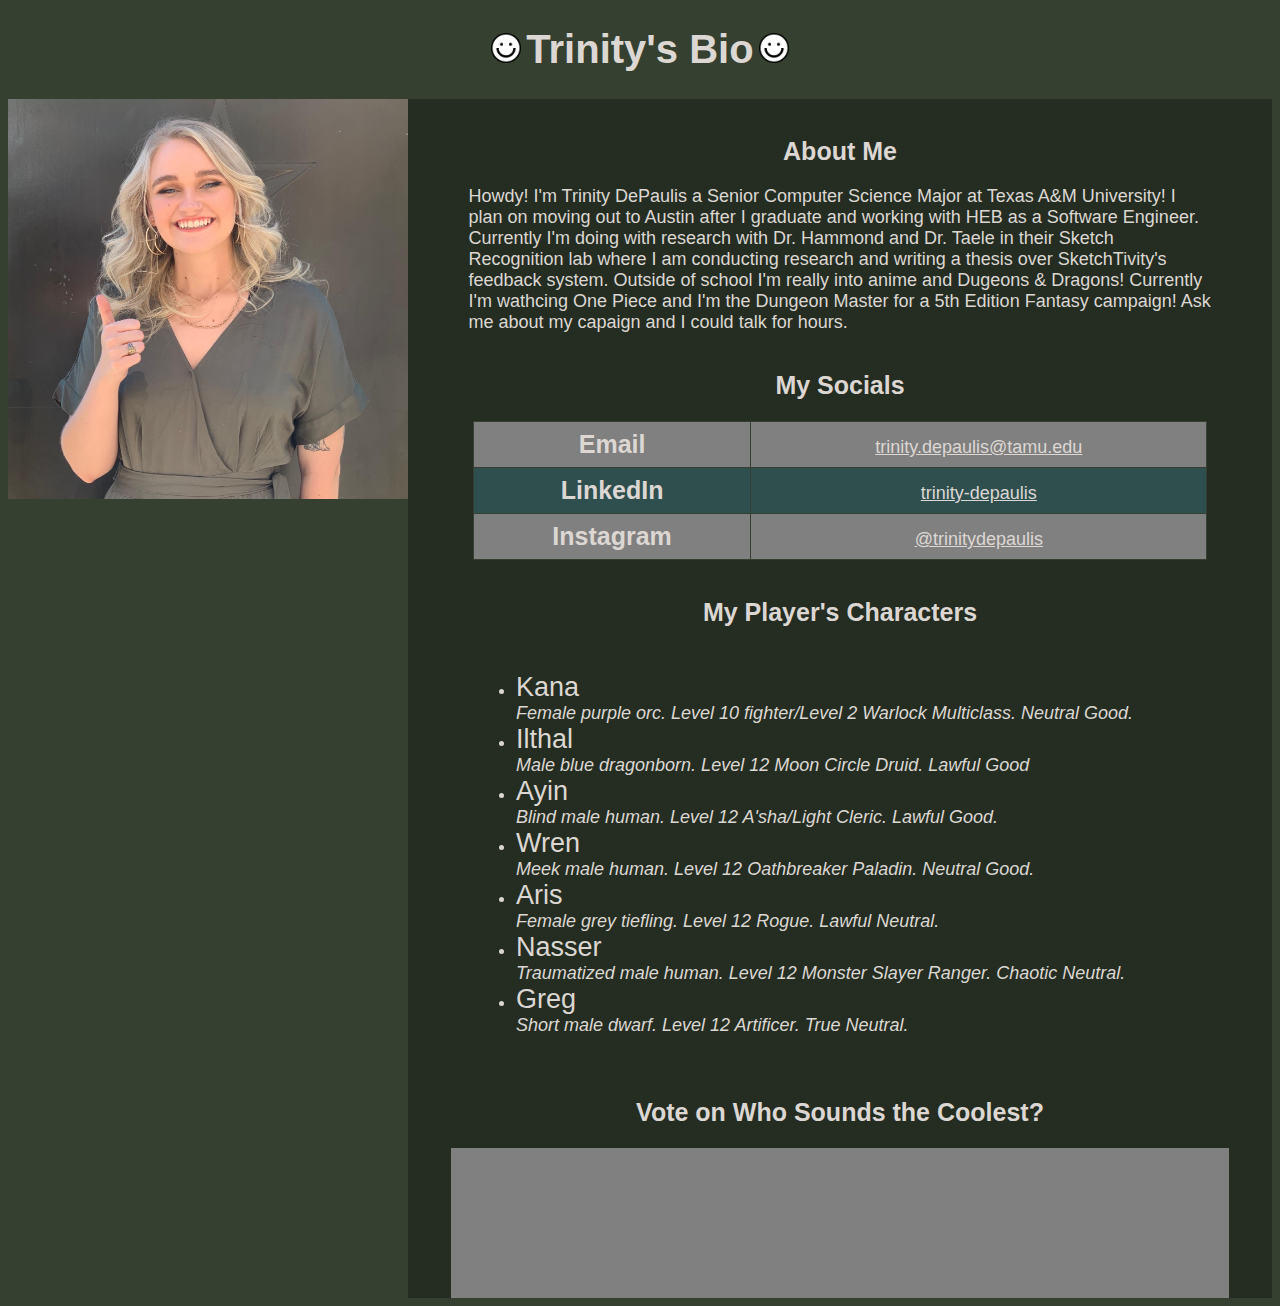
==== bio.html @ ac8009f4 "all changes made for grade." ====
<!DOCTYPE html>
<html>
<!--
    Things to Include:
    - Sections with headings
    - Hyperlinks
    - Images - One non-decorative and decorative
    - Form to collect information
        - EX: Form to send an email.
    - Lists
    - Semanitic text emphasis (e.g. Strong or emphasis)

    Things to avoid:
    - An internal or inline CSS
    - Any older formatting html that should be done with CSS (e.g. Color)
    - Any non-semantic text markup/emphasis (e.g. Bold italics)
-->

<head>
    <meta charset="UTF-8">
    <meta name="viewport" content="width=device-width, initial-scale=1.0">
    <title>Trinity's Bio</title>
    <link rel="stylesheet" href="css/bio.css" type="text/css">
</head>

<body>
    <h1><img class="decor" src="img/smile.jpg" alt="">Trinity's Bio<img class="decor" src="img/smile.jpg" alt=""></h1>
    <div class="flex-container">
        <div class="flex-child-tight">
            <img src="img/headshot.jpg" alt="A picture of Trinity DePaulis on Ring Day with them doing a thumbs up to show off the Aggie Ring.">
        </div>
        <div class="flex-child">
            <h2>About Me</h2>
            <p>
                Howdy! I'm Trinity DePaulis a Senior Computer Science Major at Texas A&M University!
                I plan on moving out to Austin after I graduate and working with HEB as a Software Engineer.
                Currently I'm doing with research with Dr. Hammond and Dr. Taele in their Sketch Recognition lab
                where I am conducting research and writing a thesis over SketchTivity's feedback system. 
                Outside of school I'm really into anime and Dugeons & Dragons! Currently I'm wathcing One Piece and I'm 
                the Dungeon Master for a 5th Edition Fantasy campaign! Ask me about my capaign and I could talk for hours.
            </p>
            <h2>My Socials</h2>
            <table class="center">
                <tr> 
                    <td><strong>Email</strong></td>
                    <td><a href="mailto:trinitydepaulis@tamu.edu">trinity.depaulis@tamu.edu</a></td>
                </tr>
                <tr> 
                    <td><strong>LinkedIn</strong></td>
                    <td><a href="https://www.linkedin.com/in/trinity-depaulis/">trinity-depaulis</a></td>
                </tr>
                <tr>
                    <td><strong>Instagram</strong></td>
                    <td><a href="https://www.instagram.com/trinitydepaulis/?next=%2F">@trinitydepaulis</a></td>
                </tr>
            </table>
            <h2>My Player's Characters</h2>
            <ul>
                <li>
                    <span>Kana</span>
                    <span>Female purple orc. Level 10 fighter/Level 2 Warlock Multiclass. Neutral Good.</span>
                </li>
                <li>
                    <span>Ilthal</span>
                    <span>Male blue dragonborn. Level 12 Moon Circle Druid. Lawful Good</span>
                </li>
                <li>
                    <span>Ayin</span>
                    <span>Blind male human. Level 12 A'sha/Light Cleric. Lawful Good.</span>
                </li>
                <li>
                    <span>Wren</span>
                    <span>Meek male human. Level 12 Oathbreaker Paladin. Neutral Good.</span>
                </li>
                <li>
                    <span>Aris</span>
                    <span>Female grey tiefling. Level 12 Rogue. Lawful Neutral.</span>
                </li>
                <li>
                    <span>Nasser</span>
                    <span>Traumatized male human. Level 12 Monster Slayer Ranger. Chaotic Neutral.</span>
                </li>
                <li>
                    <span>Greg</span>
                    <span>Short male dwarf. Level 12 Artificer. True Neutral.</span>
                </li>
            </ul>
            <h2>Vote on Who Sounds the Coolest?</h2>
            <!-- <form id="myForm" >
                <input type="radio" id="kana" name="fav_dnd" value="html">
                <label for="kana">Kana</label><br>
                <input type="radio" id="ilthal" name="fav_dnd" value="html">
                <label for="ilthal">Ilthal</label><br>
                <input type="radio" id="ayin" name="fav_dnd" value="html">
                <label for="ayin">Ayin</label><br>
                <input type="radio" id="wren" name="fav_dnd" value="html">
                <label for="wren">Wren</label><br>
                <input type="radio" id="aris" name="fav_dnd" value="html">
                <label for="aris">Aris</label><br>
                <input type="radio" id="nasser" name="fav_dnd" value="html">
                <label for="nasser">Nasser</label><br>
                <input type="radio" id="greg" name="fav_dnd" value="html">
                <label for="greg">Greg</label><br>
                <input type="button" value="Submit" onclick="myFunction(myform)">
            </form> -->
            <iframe src="https://docs.google.com/forms/d/e/1FAIpQLSdfqUanpdX_KZvtLfZcANHnqj0Z9GKJCfFBe-J6SZNA9QFMEA/viewform?embedded=true" width="640" height="686" frameborder="0" marginheight="0" marginwidth="0">Loading…</iframe>
    </div>
</body>

<script>
    function myFunction (form) {
    var inputVal = form.fav_dnd.name;
    alert("You chose" + inputVal );
}
</script>


</html>
---- css/bio.css ----
/* 
    Css Doc Needs
    - Table Formatting
    - Heading formatting
        -set font-size
*/
body {
    background-color: rgb(53, 64, 49);
}

img {
    height: 400px; 
    width: auto;
}

.decor {
    height: 30px;
    border: none;
    padding-left: 5px;
    padding-right: 5px;
}

form, input, label {
    font-family: arial, sans-serif;
    color: rgb(220, 215, 211);
    text-align: left;
    font-size: 25px;
}

table {
    font-family: arial, sans-serif;
    border-collapse: collapse;
    width: 85%;
    color: rgb(220, 215, 211);
    /* text-align: left; */
    font-family: verdana;
    font-size: 25px;
}

iframe {
    width: 90%;
    height: auto;
    margin: 0 auto;
    background-color: grey;
    display: block;
    border-style:none;
}

.center {
    margin-left: auto;
    margin-right: auto;
}

td, th {
    border: 1px solid  rgb(53, 64, 49);
    text-align: left;
    padding: 8px;
    color: rgb(220, 215, 211);
    text-align: center;
    font-family: arial, sans-serif;
    font-size: 25px;
}

tr:nth-child(even) {
    background-color: darkslategrey;
}

tr:nth-child(odd) {
    background-color: gray;
}

h1 {
    color: rgb(220, 215, 211);
    text-align: center;
    font-family: arial, sans-serif;
    font-size: 40px;
}

h2, h3 {
    color: rgb(220, 215, 211);
    text-align: center;
    font-family: arial, sans-serif;
    font-size: 25px;
    padding-top: 2%;
}

a:link, a:visited, a:active {
    color: rgb(220, 215, 211);
    text-align: left;
    font-family: arial, sans-serif;
    font-size: 18px;
}

a:hover {
    color: purple;
    text-decoration: underline;
    text-align: left;
    font-family: arial, sans-serif;
    font-size: 18px;
}

p {
    color: rgb(220, 215, 211);
    text-align: left;
    font-family: arial, sans-serif;
    font-size: 18px;
    padding-left: 7%;
    padding-right: 7%;

}

ul {
    padding: 1.5rem 1.5rem 1.5rem 6em;
    color: rgb(220, 215, 211);
    font-family: arial, sans-serif;
    font-size: 18px;
    list-style-image: url('img/sword.png');
}

iframe {
    display: center;
}

li span {
	display: block;
}

li span:first-child {
	font-size: 1.5em;
}

li span:last-child {
	font-style: italic;
}

.flex-container {
    display: flex;
    
}

.flex-child {
    flex: 1;
    background-color: rgb(37, 45, 34)
}
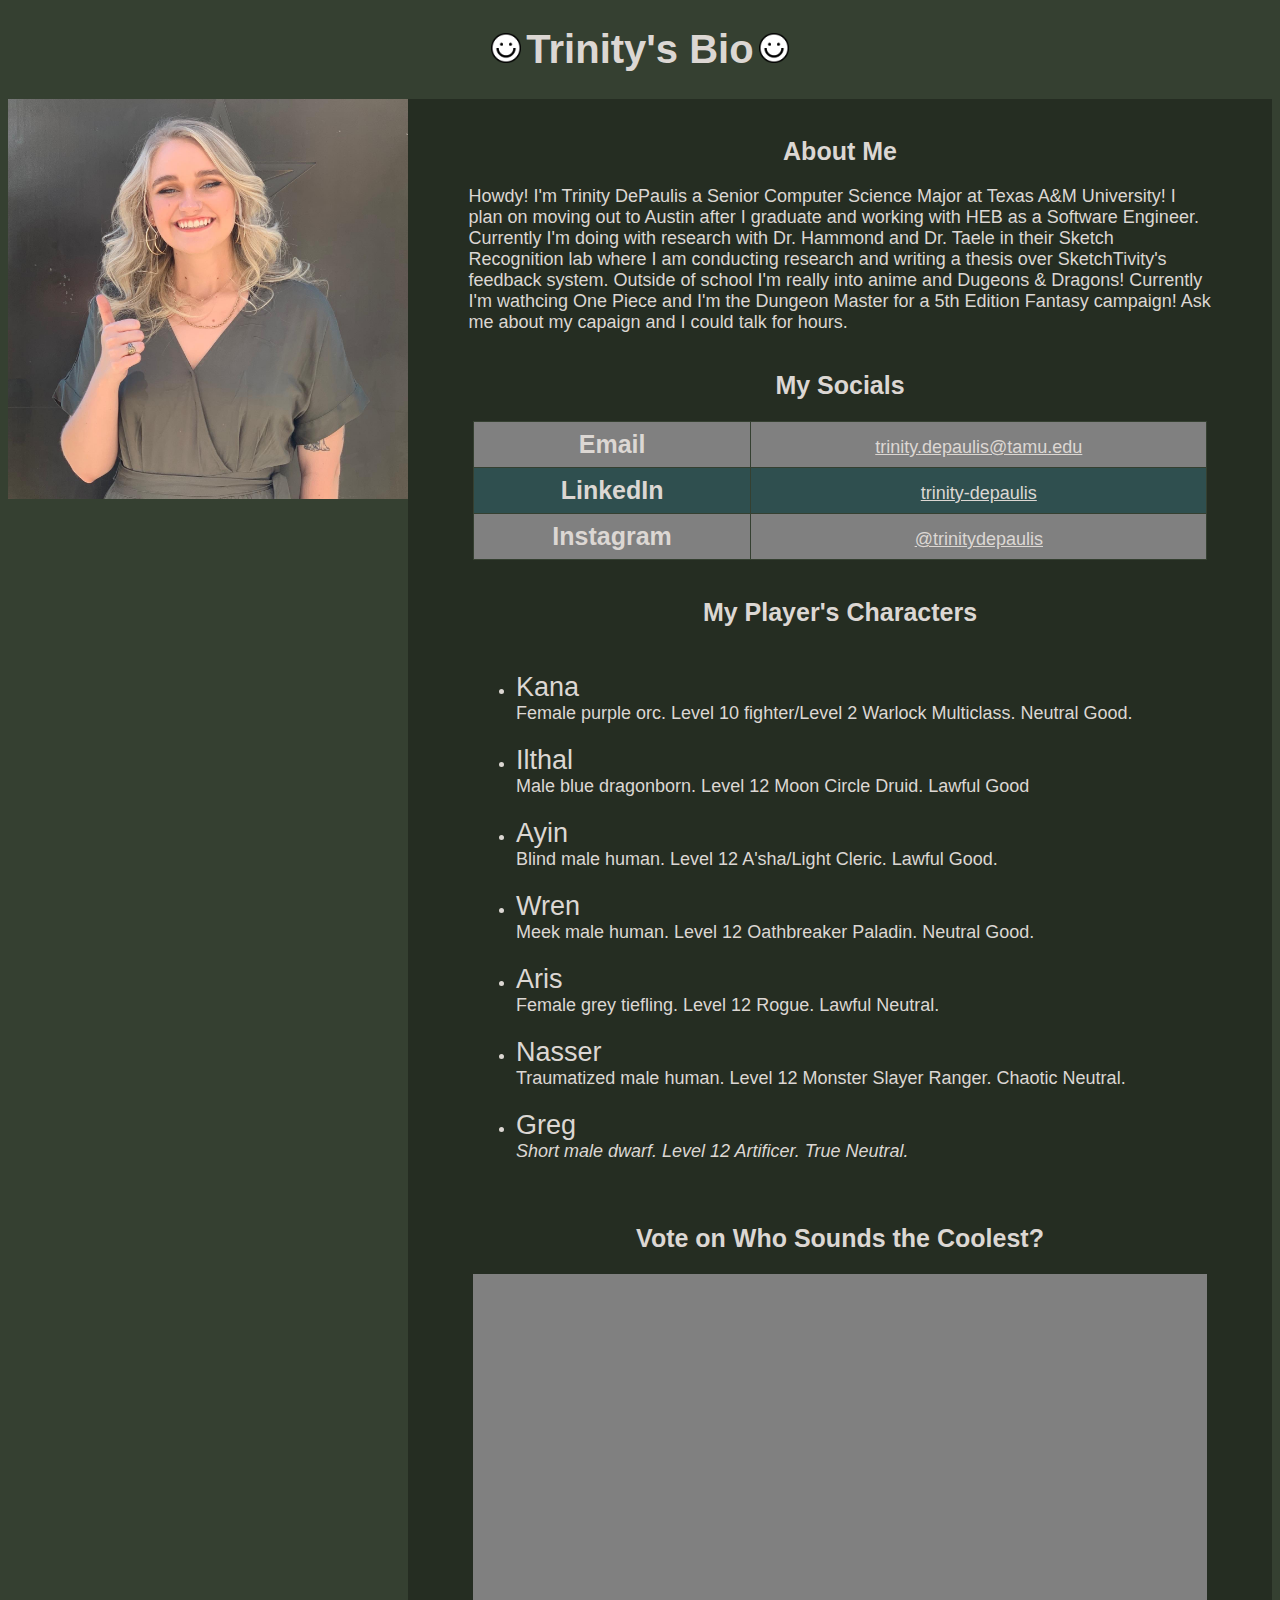
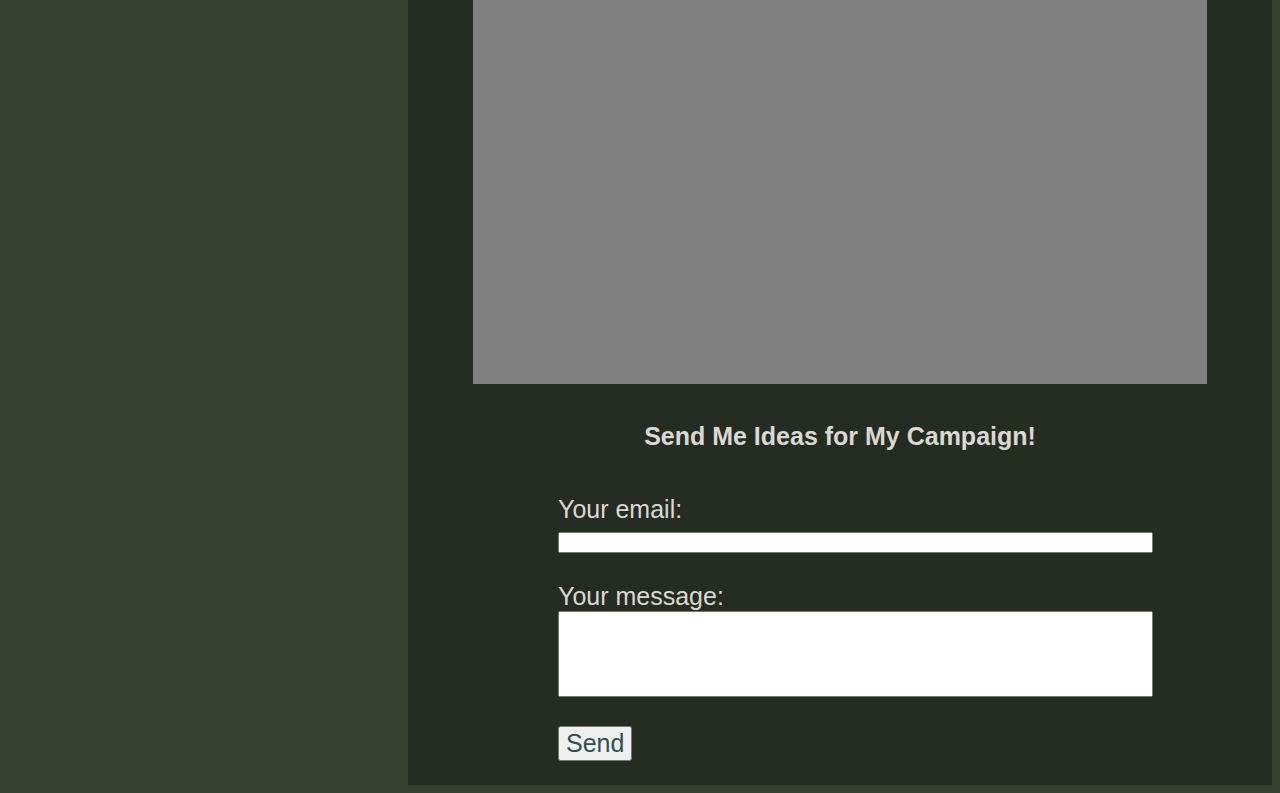
==== commit 78c380fa: "added a form anyways" ====
--- a/bio.html
+++ b/bio.html
@@ -58,27 +58,27 @@
             <ul>
                 <li>
                     <span>Kana</span>
-                    <span>Female purple orc. Level 10 fighter/Level 2 Warlock Multiclass. Neutral Good.</span>
+                    <span>Female purple orc. Level 10 fighter/Level 2 Warlock Multiclass. Neutral Good.</span><br>
                 </li>
                 <li>
                     <span>Ilthal</span>
-                    <span>Male blue dragonborn. Level 12 Moon Circle Druid. Lawful Good</span>
+                    <span>Male blue dragonborn. Level 12 Moon Circle Druid. Lawful Good</span><br>
                 </li>
                 <li>
                     <span>Ayin</span>
-                    <span>Blind male human. Level 12 A'sha/Light Cleric. Lawful Good.</span>
+                    <span>Blind male human. Level 12 A'sha/Light Cleric. Lawful Good.</span><br>
                 </li>
                 <li>
                     <span>Wren</span>
-                    <span>Meek male human. Level 12 Oathbreaker Paladin. Neutral Good.</span>
+                    <span>Meek male human. Level 12 Oathbreaker Paladin. Neutral Good.</span><br>
                 </li>
                 <li>
                     <span>Aris</span>
-                    <span>Female grey tiefling. Level 12 Rogue. Lawful Neutral.</span>
+                    <span>Female grey tiefling. Level 12 Rogue. Lawful Neutral.</span><br>
                 </li>
                 <li>
                     <span>Nasser</span>
-                    <span>Traumatized male human. Level 12 Monster Slayer Ranger. Chaotic Neutral.</span>
+                    <span>Traumatized male human. Level 12 Monster Slayer Ranger. Chaotic Neutral.</span><br>
                 </li>
                 <li>
                     <span>Greg</span>
@@ -86,33 +86,20 @@
                 </li>
             </ul>
             <h2>Vote on Who Sounds the Coolest?</h2>
-            <!-- <form id="myForm" >
-                <input type="radio" id="kana" name="fav_dnd" value="html">
-                <label for="kana">Kana</label><br>
-                <input type="radio" id="ilthal" name="fav_dnd" value="html">
-                <label for="ilthal">Ilthal</label><br>
-                <input type="radio" id="ayin" name="fav_dnd" value="html">
-                <label for="ayin">Ayin</label><br>
-                <input type="radio" id="wren" name="fav_dnd" value="html">
-                <label for="wren">Wren</label><br>
-                <input type="radio" id="aris" name="fav_dnd" value="html">
-                <label for="aris">Aris</label><br>
-                <input type="radio" id="nasser" name="fav_dnd" value="html">
-                <label for="nasser">Nasser</label><br>
-                <input type="radio" id="greg" name="fav_dnd" value="html">
-                <label for="greg">Greg</label><br>
-                <input type="button" value="Submit" onclick="myFunction(myform)">
-            </form> -->
             <iframe src="https://docs.google.com/forms/d/e/1FAIpQLSdfqUanpdX_KZvtLfZcANHnqj0Z9GKJCfFBe-J6SZNA9QFMEA/viewform?embedded=true" width="640" height="686" frameborder="0" marginheight="0" marginwidth="0">Loading…</iframe>
+            <h2>Send Me Ideas for My Campaign!</h2>
+            <form action="https://formspree.io/f/xayzeowl" method="POST">
+                
+                    Your email:<br>
+                    <input type="email" name="email"> <br><br>
+                    Your message:<br>
+                    <input class="email" name="message"><br><br>
+                <!-- your other form fields go here -->
+                <button type="submit">Send</button>
+            </form>
     </div>
 </body>
 
-<script>
-    function myFunction (form) {
-    var inputVal = form.fav_dnd.name;
-    alert("You chose" + inputVal );
-}
-</script>
 
 
 </html>--- a/css/bio.css
+++ b/css/bio.css
@@ -20,9 +20,24 @@
     padding-right: 5px;
 }
 
-form, input, label {
+form, label {
     font-family: arial, sans-serif;
     color: rgb(220, 215, 211);
+    text-align: left;
+    font-size: 25px;
+}
+
+input {
+    width: 85%;
+}
+
+.email {
+    height: 80px;
+}
+
+button {
+    font-family: arial, sans-serif;
+    color: darkslategray;
     text-align: left;
     font-size: 25px;
 }
@@ -38,12 +53,13 @@
 }
 
 iframe {
-    width: 90%;
-    height: auto;
+    width: 85%;
     margin: 0 auto;
     background-color: grey;
     display: block;
     border-style:none;
+    display: center;
+    height: 710px;
 }
 
 .center {
@@ -62,7 +78,7 @@
 }
 
 tr:nth-child(even) {
-    background-color: darkslategrey;
+    background-color: darkslategray;
 }
 
 tr:nth-child(odd) {
@@ -109,16 +125,20 @@
 
 }
 
+form {
+    padding: 1.5rem 1.5rem 1.5rem 6em;
+    color: rgb(220, 215, 211);
+    text-align: left;
+    font-family: arial, sans-serif;
+    font-size: 25px;
+}
+
 ul {
     padding: 1.5rem 1.5rem 1.5rem 6em;
     color: rgb(220, 215, 211);
     font-family: arial, sans-serif;
     font-size: 18px;
     list-style-image: url('img/sword.png');
-}
-
-iframe {
-    display: center;
 }
 
 li span {
@@ -141,4 +161,4 @@
 .flex-child {
     flex: 1;
     background-color: rgb(37, 45, 34)
-}  
+}  